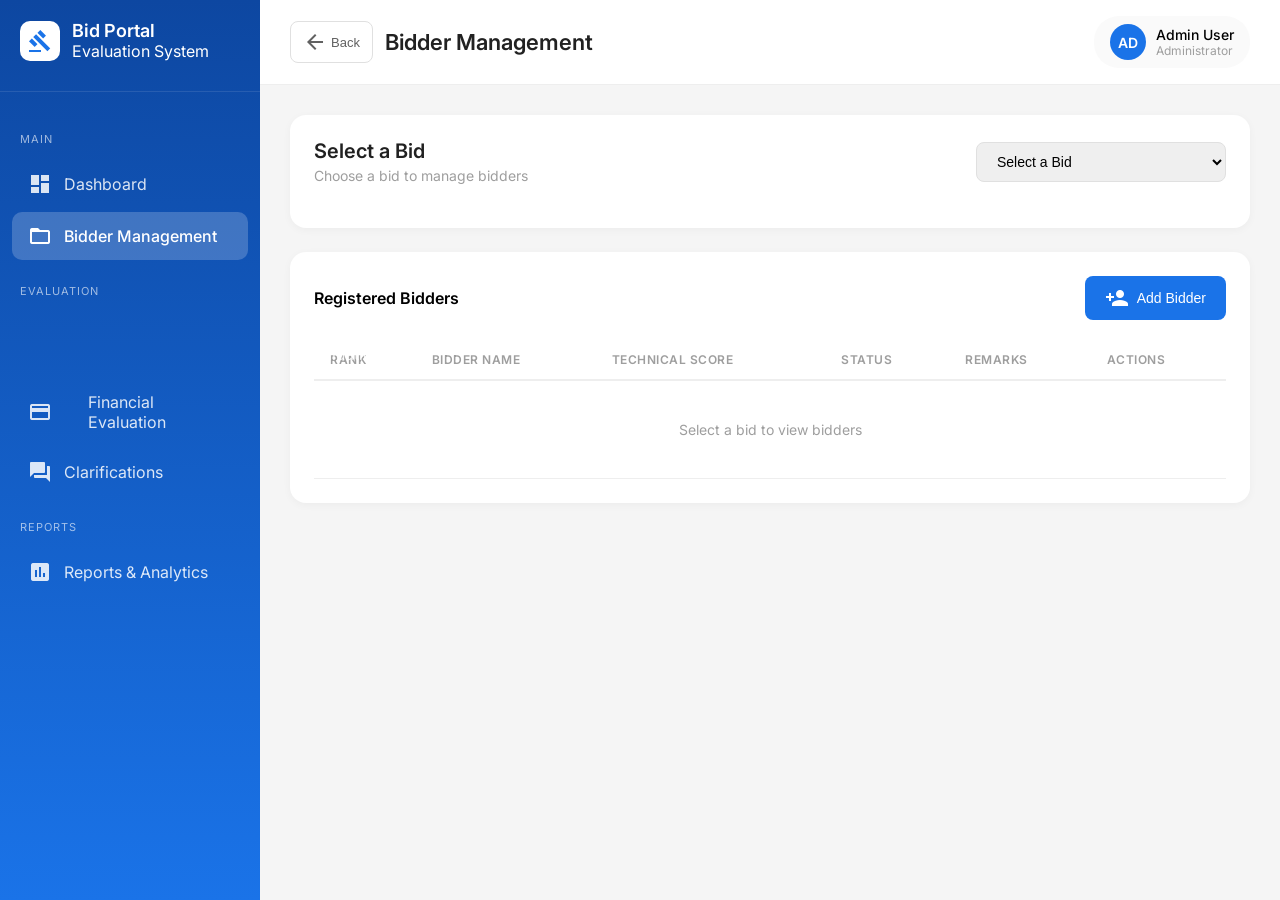
==== bidder-management.html @ e031fa12 "Add files via upload" ====
<!DOCTYPE html>
<html lang="en">
<head>
  <base target="_top">
  <meta charset="UTF-8">
  <meta name="viewport" content="width=device-width, initial-scale=1.0">
  <title>Bid Evaluation Portal - Bidder Management</title>
  <link href="https://fonts.googleapis.com/css2?family=Inter:wght@300;400;500;600;700&display=swap" rel="stylesheet">
  <link href="https://fonts.googleapis.com/icon?family=Material+Icons" rel="stylesheet">
  <style>
    * {
      margin: 0;
      padding: 0;
      box-sizing: border-box;
    }
    
    :root {
      --primary: #1a73e8;
      --primary-dark: #0d47a1;
      --success: #34a853;
      --warning: #fbbc04;
      --danger: #ea4335;
      --purple: #673ab7;
      --gray-50: #fafafa;
      --gray-100: #f5f5f5;
      --gray-200: #eeeeee;
      --gray-300: #e0e0e0;
      --gray-500: #9e9e9e;
      --gray-700: #616161;
      --gray-900: #212121;
    }
    
    body {
      font-family: 'Inter', -apple-system, BlinkMacSystemFont, 'Segoe UI', Roboto, sans-serif;
      background: var(--gray-100);
      min-height: 100vh;
    }
    
    /* Sidebar */
    .sidebar {
      position: fixed;
      left: 0;
      top: 0;
      width: 260px;
      height: 100vh;
      background: linear-gradient(180deg, var(--primary-dark) 0%, var(--primary) 100%);
      color: white;
      padding: 20px 0;
      z-index: 1000;
    }
    
    .sidebar-header {
      padding: 0 20px 30px;
      border-bottom: 1px solid rgba(255,255,255,0.1);
      margin-bottom: 20px;
    }
    
    .sidebar-logo {
      display: flex;
      align-items: center;
      gap: 12px;
    }
    
    .sidebar-logo .logo-icon {
      width: 40px;
      height: 40px;
      background: white;
      border-radius: 10px;
      display: flex;
      align-items: center;
      justify-content: center;
    }
    
    .sidebar-logo .logo-icon .material-icons {
      color: var(--primary);
      font-size: 24px;
    }
    
    .sidebar-logo h1 {
      font-size: 18px;
      font-weight: 600;
    }
    
    .nav-menu {
      list-style: none;
    }
    
    .nav-item {
      margin: 4px 12px;
    }
    
    .nav-link {
      display: flex;
      align-items: center;
      gap: 12px;
      padding: 12px 16px;
      color: rgba(255,255,255,0.85);
      text-decoration: none;
      border-radius: 10px;
      transition: all 0.2s;
      cursor: pointer;
    }
    
    .nav-link:hover {
      background: rgba(255,255,255,0.1);
      color: white;
    }
    
    .nav-link.active {
      background: rgba(255,255,255,0.2);
      color: white;
      font-weight: 500;
    }
    
    .nav-section {
      padding: 20px 20px 10px;
      font-size: 11px;
      text-transform: uppercase;
      letter-spacing: 1px;
      opacity: 0.6;
    }
    
    /* Main Content */
    .main-content {
      margin-left: 260px;
      min-height: 100vh;
    }
    
    /* Top Header */
    .top-header {
      background: white;
      padding: 16px 30px;
      display: flex;
      align-items: center;
      justify-content: space-between;
      border-bottom: 1px solid var(--gray-200);
      position: sticky;
      top: 0;
      z-index: 100;
    }
    
    .page-title {
      display: flex;
      align-items: center;
      gap: 12px;
    }
    
    .back-btn {
      display: flex;
      align-items: center;
      gap: 4px;
      padding: 8px 12px;
      background: none;
      border: 1px solid var(--gray-300);
      border-radius: 8px;
      color: var(--gray-700);
      font-size: 13px;
      cursor: pointer;
      transition: all 0.2s;
    }
    
    .back-btn:hover {
      background: var(--gray-100);
    }
    
    .page-title h2 {
      font-size: 22px;
      font-weight: 600;
      color: var(--gray-900);
    }
    
    .header-actions {
      display: flex;
      align-items: center;
      gap: 16px;
    }
    
    .user-profile {
      display: flex;
      align-items: center;
      gap: 10px;
      padding: 8px 16px;
      background: var(--gray-50);
      border-radius: 25px;
    }
    
    .user-avatar {
      width: 36px;
      height: 36px;
      background: var(--primary);
      border-radius: 50%;
      display: flex;
      align-items: center;
      justify-content: center;
      color: white;
      font-weight: 600;
      font-size: 14px;
    }
    
    /* Content */
    .page-content {
      padding: 30px;
    }
    
    /* Bid Info */
    .bid-info-card {
      background: white;
      border-radius: 16px;
      padding: 24px;
      margin-bottom: 24px;
      box-shadow: 0 2px 8px rgba(0,0,0,0.04);
    }
    
    .bid-header {
      display: flex;
      align-items: center;
      justify-content: space-between;
      margin-bottom: 20px;
    }
    
    .bid-title h3 {
      font-size: 20px;
      font-weight: 600;
      color: var(--gray-900);
    }
    
    .bid-title p {
      font-size: 14px;
      color: var(--gray-500);
      margin-top: 4px;
    }
    
    /* Bidders Table */
    .table-section {
      background: white;
      border-radius: 16px;
      padding: 24px;
      box-shadow: 0 2px 8px rgba(0,0,0,0.04);
      margin-bottom: 24px;
    }
    
    .table-header {
      display: flex;
      align-items: center;
      justify-content: space-between;
      margin-bottom: 20px;
    }
    
    .table-header h3 {
      font-size: 16px;
      font-weight: 600;
    }
    
    .btn {
      display: inline-flex;
      align-items: center;
      gap: 8px;
      padding: 10px 20px;
      border: none;
      border-radius: 8px;
      font-size: 14px;
      font-weight: 500;
      cursor: pointer;
      transition: all 0.2s;
    }
    
    .btn-primary {
      background: var(--primary);
      color: white;
    }
    
    .btn-primary:hover {
      background: var(--primary-dark);
    }
    
    .btn-secondary {
      background: var(--gray-100);
      color: var(--gray-700);
    }
    
    .btn-success {
      background: var(--success);
      color: white;
    }
    
    .btn-danger {
      background: var(--danger);
      color: white;
    }
    
    .data-table {
      width: 100%;
      border-collapse: collapse;
    }
    
    .data-table th {
      text-align: left;
      padding: 12px 16px;
      font-size: 12px;
      font-weight: 600;
      color: var(--gray-500);
      text-transform: uppercase;
      letter-spacing: 0.5px;
      border-bottom: 2px solid var(--gray-200);
    }
    
    .data-table td {
      padding: 16px;
      font-size: 14px;
      color: var(--gray-700);
      border-bottom: 1px solid var(--gray-200);
    }
    
    .data-table tr:hover {
      background: var(--gray-50);
    }
    
    .rank-badge {
      width: 32px;
      height: 32px;
      border-radius: 50%;
      display: inline-flex;
      align-items: center;
      justify-content: center;
      font-weight: 700;
      font-size: 14px;
    }
    
    .rank-badge.gold {
      background: linear-gradient(135deg, #ffd700, #ffb700);
      color: #7c5800;
    }
    
    .rank-badge.silver {
      background: linear-gradient(135deg, #c0c0c0, #a0a0a0);
      color: #444;
    }
    
    .rank-badge.bronze {
      background: linear-gradient(135deg, #cd7f32, #a0522d);
      color: white;
    }
    
    .rank-badge.default {
      background: var(--gray-200);
      color: var(--gray-700);
    }
    
    .score-input {
      width: 80px;
      padding: 8px 12px;
      border: 1px solid var(--gray-300);
      border-radius: 6px;
      font-size: 14px;
      text-align: center;
    }
    
    .score-input:focus {
      outline: none;
      border-color: var(--primary);
    }
    
    .status-badge {
      display: inline-flex;
      align-items: center;
      gap: 6px;
      padding: 4px 12px;
      border-radius: 20px;
      font-size: 12px;
      font-weight: 500;
    }
    
    .status-badge.pending { background: #f5f5f5; color: #616161; }
    .status-badge.passed { background: #e8f5e9; color: #2e7d32; }
    .status-badge.failed { background: #ffebee; color: #c62828; }
    
    .action-btn {
      padding: 6px 10px;
      background: none;
      border: 1px solid var(--gray-300);
      border-radius: 6px;
      cursor: pointer;
      color: var(--gray-700);
      transition: all 0.2s;
      margin-right: 4px;
    }
    
    .action-btn:hover {
      background: var(--primary);
      border-color: var(--primary);
      color: white;
    }
    
    .action-btn.danger:hover {
      background: var(--danger);
      border-color: var(--danger);
    }
    
    /* Score Summary */
    .score-summary {
      display: grid;
      grid-template-columns: repeat(3, 1fr);
      gap: 20px;
      margin-bottom: 24px;
    }
    
    .summary-card {
      background: white;
      border-radius: 12px;
      padding: 20px;
      box-shadow: 0 2px 8px rgba(0,0,0,0.04);
      text-align: center;
    }
    
    .summary-card h4 {
      font-size: 13px;
      color: var(--gray-500);
      margin-bottom: 8px;
    }
    
    .summary-card .value {
      font-size: 28px;
      font-weight: 700;
      color: var(--gray-900);
    }
    
    .summary-card.highlight {
      background: linear-gradient(135deg, var(--primary), var(--primary-dark));
      color: white;
    }
    
    .summary-card.highlight h4 {
      color: rgba(255,255,255,0.8);
    }
    
    .summary-card.highlight .value {
      color: white;
    }
    
    /* Modal */
    .modal-overlay {
      position: fixed;
      top: 0;
      left: 0;
      right: 0;
      bottom: 0;
      background: rgba(0,0,0,0.5);
      display: none;
      align-items: center;
      justify-content: center;
      z-index: 2000;
    }
    
    .modal-overlay.show {
      display: flex;
    }
    
    .modal {
      background: white;
      border-radius: 16px;
      width: 90%;
      max-width: 500px;
    }
    
    .modal-header {
      padding: 20px 24px;
      border-bottom: 1px solid var(--gray-200);
      display: flex;
      align-items: center;
      justify-content: space-between;
    }
    
    .modal-header h3 {
      font-size: 18px;
      font-weight: 600;
    }
    
    .modal-close {
      background: none;
      border: none;
      cursor: pointer;
      color: var(--gray-500);
      padding: 4px;
    }
    
    .modal-body {
      padding: 24px;
    }
    
    .form-group {
      margin-bottom: 20px;
    }
    
    .form-group label {
      display: block;
      font-size: 13px;
      font-weight: 500;
      color: var(--gray-700);
      margin-bottom: 8px;
    }
    
    .form-group input,
    .form-group select,
    .form-group textarea {
      width: 100%;
      padding: 12px 16px;
      border: 1px solid var(--gray-300);
      border-radius: 8px;
      font-size: 14px;
      font-family: inherit;
    }
    
    .form-group input:focus,
    .form-group select:focus,
    .form-group textarea:focus {
      outline: none;
      border-color: var(--primary);
      box-shadow: 0 0 0 3px rgba(26, 115, 232, 0.1);
    }
    
    .modal-footer {
      padding: 16px 24px;
      border-top: 1px solid var(--gray-200);
      display: flex;
      justify-content: flex-end;
      gap: 12px;
    }
    
    /* Loading */
    .loading-overlay {
      position: fixed;
      top: 0;
      left: 0;
      right: 0;
      bottom: 0;
      background: rgba(255,255,255,0.9);
      display: flex;
      flex-direction: column;
      align-items: center;
      justify-content: center;
      z-index: 3000;
    }
    
    .loading-overlay.hidden {
      display: none;
    }
    
    .spinner {
      width: 48px;
      height: 48px;
      border: 4px solid var(--gray-200);
      border-top-color: var(--primary);
      border-radius: 50%;
      animation: spin 1s linear infinite;
    }
    
    @keyframes spin {
      to { transform: rotate(360deg); }
    }
  </style>
</head>
<body>
  <!-- Loading Overlay -->
  <div class="loading-overlay hidden" id="loadingOverlay">
    <div class="spinner"></div>
    <p style="margin-top: 16px; color: var(--gray-700);">Loading...</p>
  </div>
  
  <!-- Sidebar -->
  <aside class="sidebar">
    <div class="sidebar-header">
      <div class="sidebar-logo">
        <div class="logo-icon">
          <span class="material-icons">gavel</span>
        </div>
        <div>
          <h1>Bid Portal</h1>
          <span>Evaluation System</span>
        </div>
      </div>
    </div>
    
    <nav>
      <ul class="nav-menu">
        <li class="nav-section">Main</li>
        <li class="nav-item">
          <a class="nav-link" onclick="goToDashboard()">
            <span class="material-icons">dashboard</span>
            Dashboard
          </a>
        </li>
        <li class="nav-item">
          <a class="nav-link active">
            <span class="material-icons">folder_open</span>
            Bidder Management
          </a>
        </li>
        
        <li class="nav-section">Evaluation</li>
        <li class="nav-item">
          <a class="nav-link" onclick="showPage('technical')">
            <span class="material-icons">engineering</span>
            Technical Evaluation
          </a>
        </li>
        <li class="nav-item">
          <a class="nav-link" onclick="showPage('financial')">
            <span class="material-icons">payments</span>
            Financial Evaluation
          </a>
        </li>
        <li class="nav-item">
          <a class="nav-link" onclick="showPage('clarifications')">
            <span class="material-icons">question_answer</span>
            Clarifications
          </a>
        </li>
        
        <li class="nav-section">Reports</li>
        <li class="nav-item">
          <a class="nav-link" onclick="showPage('reports')">
            <span class="material-icons">assessment</span>
            Reports & Analytics
          </a>
        </li>
      </ul>
    </nav>
  </aside>
  
  <!-- Main Content -->
  <main class="main-content">
    <!-- Top Header -->
    <header class="top-header">
      <div class="page-title">
        <button class="back-btn" onclick="goToDashboard()">
          <span class="material-icons">arrow_back</span>
          Back
        </button>
        <h2>Bidder Management</h2>
      </div>
      <div class="header-actions">
        <div class="user-profile">
          <div class="user-avatar" id="userAvatar">AD</div>
          <div>
            <div style="font-size: 14px; font-weight: 500;" id="userName">Admin User</div>
            <div style="font-size: 12px; color: var(--gray-500);" id="userRole">Administrator</div>
          </div>
        </div>
      </div>
    </header>
    
    <!-- Page Content -->
    <div class="page-content">
      <!-- Bid Selection -->
      <div class="bid-info-card">
        <div class="bid-header">
          <div class="bid-title">
            <h3 id="bidTitle">Select a Bid</h3>
            <p id="bidSubtitle">Choose a bid to manage bidders</p>
          </div>
          <select id="bidSelect" onchange="loadBidderData()" style="padding: 10px 16px; border: 1px solid var(--gray-300); border-radius: 8px; font-size: 14px; min-width: 250px;">
            <option value="">Select a Bid</option>
          </select>
        </div>
      </div>
      
      <!-- Score Summary -->
      <div class="score-summary" id="scoreSummary" style="display: none;">
        <div class="summary-card">
          <h4>Total Bidders</h4>
          <div class="value" id="totalBidders">0</div>
        </div>
        <div class="summary-card highlight">
          <h4>Average Score</h4>
          <div class="value" id="avgScore">0</div>
        </div>
        <div class="summary-card">
          <h4>Highest Score</h4>
          <div class="value" id="highestScore">0</div>
        </div>
      </div>
      
      <!-- Bidders Table -->
      <div class="table-section">
        <div class="table-header">
          <h3>Registered Bidders</h3>
          <button class="btn btn-primary" onclick="openAddBidderModal()" id="addBidderBtn" disabled>
            <span class="material-icons">person_add</span>
            Add Bidder
          </button>
        </div>
        
        <table class="data-table">
          <thead>
            <tr>
              <th>Rank</th>
              <th>Bidder Name</th>
              <th>Technical Score</th>
              <th>Status</th>
              <th>Remarks</th>
              <th>Actions</th>
            </tr>
          </thead>
          <tbody id="biddersTable">
            <tr>
              <td colspan="6" style="text-align: center; padding: 40px; color: var(--gray-500);">
                Select a bid to view bidders
              </td>
            </tr>
          </tbody>
        </table>
      </div>
    </div>
  </main>
  
  <!-- Add/Edit Bidder Modal -->
  <div class="modal-overlay" id="bidderModal">
    <div class="modal">
      <div class="modal-header">
        <h3 id="modalTitle">Add New Bidder</h3>
        <button class="modal-close" onclick="closeModal('bidderModal')">
          <span class="material-icons">close</span>
        </button>
      </div>
      <div class="modal-body">
        <form id="bidderForm">
          <div class="form-group">
            <label for="bidderName">Bidder Name *</label>
            <input type="text" id="bidderName" required placeholder="Enter bidder name">
          </div>
          
          <div class="form-group">
            <label for="technicalScore">Technical Score (0-100) *</label>
            <input type="number" id="technicalScore" min="0" max="100" required placeholder="Enter score">
          </div>
          
          <div class="form-group">
            <label for="technicalStatus">Status</label>
            <select id="technicalStatus">
              <option value="Pending">Pending</option>
              <option value="Passed">Passed</option>
              <option value="Failed">Failed</option>
            </select>
          </div>
          
          <div class="form-group">
            <label for="remarks">Remarks</label>
            <textarea id="remarks" rows="2" placeholder="Enter any remarks..."></textarea>
          </div>
        </form>
      </div>
      <div class="modal-footer">
        <button class="btn btn-secondary" onclick="closeModal('bidderModal')">Cancel</button>
        <button class="btn btn-primary" onclick="submitBidder()">Save Bidder</button>
      </div>
    </div>
  </div>
  
  <script>
    // Global variables
    let currentUser = null;
    let currentBidId = null;
    let currentBid = null;
    let allBids = [];
    let editingBidderId = null;
    
    // Initialize
    document.addEventListener('DOMContentLoaded', function() {
      currentUser = JSON.parse(sessionStorage.getItem('bidPortalUser') || '{}');
      
      if (!currentUser.id) {
        goToDashboard();
        return;
      }
      
      // Update user info
      document.getElementById('userName').textContent = currentUser.fullName || currentUser.username;
      document.getElementById('userRole').textContent = currentUser.role;
      document.getElementById('userAvatar').textContent = getInitials(currentUser.fullName || currentUser.username);
      
      // Load bids
      loadBids();
    });
    
    function getInitials(name) {
      return name.split(' ').map(n => n[0]).join('').toUpperCase().substring(0, 2);
    }
    
    function showLoading() {
      document.getElementById('loadingOverlay').classList.remove('hidden');
    }
    
    function hideLoading() {
      document.getElementById('loadingOverlay').classList.add('hidden');
    }
    
    function loadBids() {
      showLoading();
      
      google.script.run
        .withSuccessHandler(function(result) {
          hideLoading();
          if (result.success) {
            allBids = result.bids;
            populateBidDropdown();
          }
        })
        .withFailureHandler(function(error) {
          hideLoading();
          console.error('Error loading bids:', error);
        })
        .getAllBids({});
    }
    
    function populateBidDropdown() {
      const select = document.getElementById('bidSelect');
      select.innerHTML = '<option value="">Select a Bid</option>' +
        allBids.map(bid => `<option value="${bid.id}">${bid.bidNumber} - ${bid.bidName}</option>`).join('');
    }
    
    function loadBidderData() {
      currentBidId = document.getElementById('bidSelect').value;
      
      if (!currentBidId) {
        document.getElementById('bidTitle').textContent = 'Select a Bid';
        document.getElementById('bidSubtitle').textContent = 'Choose a bid to manage bidders';
        document.getElementById('scoreSummary').style.display = 'none';
        document.getElementById('addBidderBtn').disabled = true;
        document.getElementById('biddersTable').innerHTML = '<tr><td colspan="6" style="text-align: center; padding: 40px; color: var(--gray-500);">Select a bid to view bidders</td></tr>';
        return;
      }
      
      showLoading();
      
      google.script.run
        .withSuccessHandler(function(result) {
          hideLoading();
          if (result.success) {
            currentBid = result.bid;
            renderBidderTable();
          } else {
            alert(result.message);
          }
        })
        .withFailureHandler(function(error) {
          hideLoading();
          alert('Error loading bid: ' + error.message);
        })
        .getBidById(currentBidId);
    }
    
    function renderBidderTable() {
      const bidders = currentBid.bidders || [];
      
      // Update header
      document.getElementById('bidTitle').textContent = currentBid.bidName;
      document.getElementById('bidSubtitle').textContent = currentBid.bidNumber;
      document.getElementById('addBidderBtn').disabled = false;
      
      // Update summary
      document.getElementById('scoreSummary').style.display = 'grid';
      document.getElementById('totalBidders').textContent = bidders.length;
      
      if (bidders.length > 0) {
        const scores = bidders.map(b => b.technicalScore || 0);
        const avg = (scores.reduce((a, b) => a + b, 0) / scores.length).toFixed(1);
        const highest = Math.max(...scores);
        
        document.getElementById('avgScore').textContent = avg;
        document.getElementById('highestScore').textContent = highest;
      } else {
        document.getElementById('avgScore').textContent = '0';
        document.getElementById('highestScore').textContent = '0';
      }
      
      // Render table
      const tbody = document.getElementById('biddersTable');
      
      if (bidders.length === 0) {
        tbody.innerHTML = '<tr><td colspan="6" style="text-align: center; padding: 40px; color: var(--gray-500);">No bidders registered. Click "Add Bidder" to add one.</td></tr>';
        return;
      }
      
      // Sort by score for ranking
      const sortedBidders = [...bidders].sort((a, b) => (b.technicalScore || 0) - (a.technicalScore || 0));
      
      tbody.innerHTML = sortedBidders.map((bidder, index) => {
        const rank = index + 1;
        let rankClass = 'default';
        if (rank === 1) rankClass = 'gold';
        else if (rank === 2) rankClass = 'silver';
        else if (rank === 3) rankClass = 'bronze';
        
        return `
          <tr>
            <td>
              <span class="rank-badge ${rankClass}">${rank}</span>
            </td>
            <td><strong>${bidder.bidderName}</strong></td>
            <td>
              <input type="number" class="score-input" value="${bidder.technicalScore || 0}" 
                     min="0" max="100" onchange="updateScore('${bidder.id}', this.value)">
            </td>
            <td>
              <select style="padding: 6px 12px; border: 1px solid var(--gray-300); border-radius: 6px;" 
                      onchange="updateStatus('${bidder.id}', this.value)">
                <option value="Pending" ${bidder.technicalStatus === 'Pending' ? 'selected' : ''}>Pending</option>
                <option value="Passed" ${bidder.technicalStatus === 'Passed' ? 'selected' : ''}>Passed</option>
                <option value="Failed" ${bidder.technicalStatus === 'Failed' ? 'selected' : ''}>Failed</option>
              </select>
            </td>
            <td>${bidder.remarks || '-'}</td>
            <td>
              <button class="action-btn" onclick="editBidder('${bidder.id}')" title="Edit">
                <span class="material-icons" style="font-size: 16px;">edit</span>
              </button>
              <button class="action-btn danger" onclick="deleteBidder('${bidder.id}')" title="Delete">
                <span class="material-icons" style="font-size: 16px;">delete</span>
              </button>
            </td>
          </tr>
        `;
      }).join('');
    }
    
    function openAddBidderModal() {
      editingBidderId = null;
      document.getElementById('modalTitle').textContent = 'Add New Bidder';
      document.getElementById('bidderForm').reset();
      document.getElementById('bidderModal').classList.add('show');
    }
    
    function editBidder(bidderId) {
      const bidder = currentBid.bidders.find(b => b.id === bidderId);
      if (!bidder) return;
      
      editingBidderId = bidderId;
      document.getElementById('modalTitle').textContent = 'Edit Bidder';
      document.getElementById('bidderName').value = bidder.bidderName;
      document.getElementById('technicalScore').value = bidder.technicalScore || 0;
      document.getElementById('technicalStatus').value = bidder.technicalStatus || 'Pending';
      document.getElementById('remarks').value = bidder.remarks || '';
      document.getElementById('bidderModal').classList.add('show');
    }
    
    function closeModal(modalId) {
      document.getElementById(modalId).classList.remove('show');
      editingBidderId = null;
    }
    
    function submitBidder() {
      const bidderData = {
        bidderName: document.getElementById('bidderName').value,
        technicalScore: parseInt(document.getElementById('technicalScore').value) || 0,
        technicalStatus: document.getElementById('technicalStatus').value,
        remarks: document.getElementById('remarks').value
      };
      
      if (!bidderData.bidderName) {
        alert('Please enter bidder name');
        return;
      }
      
      showLoading();
      
      if (editingBidderId) {
        // Update existing bidder
        google.script.run
          .withSuccessHandler(function(result) {
            hideLoading();
            if (result.success) {
              closeModal('bidderModal');
              loadBidderData();
            } else {
              alert(result.message);
            }
          })
          .withFailureHandler(function(error) {
            hideLoading();
            alert('Error: ' + error.message);
          })
          .updateBidderScore(editingBidderId, bidderData, currentUser);
      } else {
        // Add new bidder
        google.script.run
          .withSuccessHandler(function(result) {
            hideLoading();
            if (result.success) {
              closeModal('bidderModal');
              loadBidderData();
            } else {
              alert(result.message);
            }
          })
          .withFailureHandler(function(error) {
            hideLoading();
            alert('Error: ' + error.message);
          })
          .addBidder(currentBidId, bidderData, currentUser);
      }
    }
    
    function updateScore(bidderId, score) {
      const scoreData = {
        technicalScore: parseInt(score) || 0
      };
      
      google.script.run
        .withSuccessHandler(function(result) {
          if (result.success) {
            loadBidderData();
          }
        })
        .withFailureHandler(function(error) {
          console.error('Error updating score:', error);
        })
        .updateBidderScore(bidderId, scoreData, currentUser);
    }
    
    function updateStatus(bidderId, status) {
      const scoreData = {
        technicalStatus: status
      };
      
      google.script.run
        .withSuccessHandler(function(result) {
          if (result.success) {
            loadBidderData();
          }
        })
        .withFailureHandler(function(error) {
          console.error('Error updating status:', error);
        })
        .updateBidderScore(bidderId, scoreData, currentUser);
    }
    
    function deleteBidder(bidderId) {
      if (!confirm('Are you sure you want to delete this bidder?')) return;
      
      showLoading();
      
      google.script.run
        .withSuccessHandler(function(result) {
          hideLoading();
          if (result.success) {
            loadBidderData();
          } else {
            alert(result.message);
          }
        })
        .withFailureHandler(function(error) {
          hideLoading();
          alert('Error: ' + error.message);
        })
        .deleteBidder(bidderId, currentUser);
    }
    
    function goToDashboard() {
      google.script.run
        .withSuccessHandler(function(html) {
          document.open();
          document.write(html);
          document.close();
        })
        .getDashboardPage();
    }
    
    function showPage(page) {
      alert('This page is coming soon! Feature: ' + page);
    }
  </script>
</body>
</html>
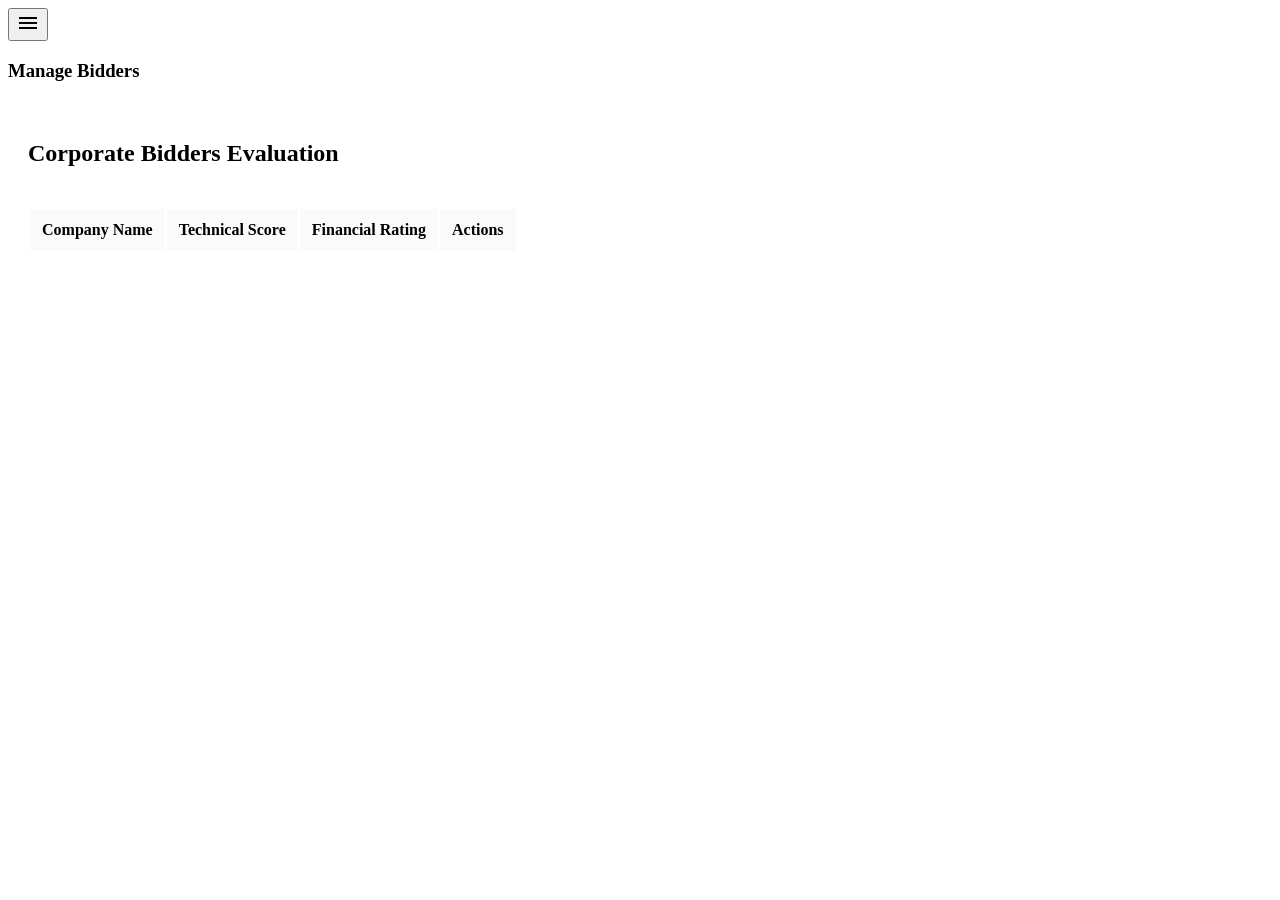
==== commit c390a0b0: "Update bidder-management.html" ====
--- a/bidder-management.html
+++ b/bidder-management.html
@@ -4,1070 +4,70 @@
   <base target="_top">
   <meta charset="UTF-8">
   <meta name="viewport" content="width=device-width, initial-scale=1.0">
-  <title>Bid Evaluation Portal - Bidder Management</title>
+  <title>Bidder Management</title>
   <link href="https://fonts.googleapis.com/css2?family=Inter:wght@300;400;500;600;700&display=swap" rel="stylesheet">
   <link href="https://fonts.googleapis.com/icon?family=Material+Icons" rel="stylesheet">
   <style>
-    * {
-      margin: 0;
-      padding: 0;
-      box-sizing: border-box;
-    }
-    
-    :root {
-      --primary: #1a73e8;
-      --primary-dark: #0d47a1;
-      --success: #34a853;
-      --warning: #fbbc04;
-      --danger: #ea4335;
-      --purple: #673ab7;
-      --gray-50: #fafafa;
-      --gray-100: #f5f5f5;
-      --gray-200: #eeeeee;
-      --gray-300: #e0e0e0;
-      --gray-500: #9e9e9e;
-      --gray-700: #616161;
-      --gray-900: #212121;
-    }
-    
-    body {
-      font-family: 'Inter', -apple-system, BlinkMacSystemFont, 'Segoe UI', Roboto, sans-serif;
-      background: var(--gray-100);
-      min-height: 100vh;
-    }
-    
-    /* Sidebar */
-    .sidebar {
-      position: fixed;
-      left: 0;
-      top: 0;
-      width: 260px;
-      height: 100vh;
-      background: linear-gradient(180deg, var(--primary-dark) 0%, var(--primary) 100%);
-      color: white;
-      padding: 20px 0;
-      z-index: 1000;
-    }
-    
-    .sidebar-header {
-      padding: 0 20px 30px;
-      border-bottom: 1px solid rgba(255,255,255,0.1);
-      margin-bottom: 20px;
-    }
-    
-    .sidebar-logo {
-      display: flex;
-      align-items: center;
-      gap: 12px;
-    }
-    
-    .sidebar-logo .logo-icon {
-      width: 40px;
-      height: 40px;
-      background: white;
-      border-radius: 10px;
-      display: flex;
-      align-items: center;
-      justify-content: center;
-    }
-    
-    .sidebar-logo .logo-icon .material-icons {
-      color: var(--primary);
-      font-size: 24px;
-    }
-    
-    .sidebar-logo h1 {
-      font-size: 18px;
-      font-weight: 600;
-    }
-    
-    .nav-menu {
-      list-style: none;
-    }
-    
-    .nav-item {
-      margin: 4px 12px;
-    }
-    
-    .nav-link {
-      display: flex;
-      align-items: center;
-      gap: 12px;
-      padding: 12px 16px;
-      color: rgba(255,255,255,0.85);
-      text-decoration: none;
-      border-radius: 10px;
-      transition: all 0.2s;
-      cursor: pointer;
-    }
-    
-    .nav-link:hover {
-      background: rgba(255,255,255,0.1);
-      color: white;
-    }
-    
-    .nav-link.active {
-      background: rgba(255,255,255,0.2);
-      color: white;
-      font-weight: 500;
-    }
-    
-    .nav-section {
-      padding: 20px 20px 10px;
-      font-size: 11px;
-      text-transform: uppercase;
-      letter-spacing: 1px;
-      opacity: 0.6;
-    }
-    
-    /* Main Content */
-    .main-content {
-      margin-left: 260px;
-      min-height: 100vh;
-    }
-    
-    /* Top Header */
-    .top-header {
-      background: white;
-      padding: 16px 30px;
-      display: flex;
-      align-items: center;
-      justify-content: space-between;
-      border-bottom: 1px solid var(--gray-200);
-      position: sticky;
-      top: 0;
-      z-index: 100;
-    }
-    
-    .page-title {
-      display: flex;
-      align-items: center;
-      gap: 12px;
-    }
-    
-    .back-btn {
-      display: flex;
-      align-items: center;
-      gap: 4px;
-      padding: 8px 12px;
-      background: none;
-      border: 1px solid var(--gray-300);
-      border-radius: 8px;
-      color: var(--gray-700);
-      font-size: 13px;
-      cursor: pointer;
-      transition: all 0.2s;
-    }
-    
-    .back-btn:hover {
-      background: var(--gray-100);
-    }
-    
-    .page-title h2 {
-      font-size: 22px;
-      font-weight: 600;
-      color: var(--gray-900);
-    }
-    
-    .header-actions {
-      display: flex;
-      align-items: center;
-      gap: 16px;
-    }
-    
-    .user-profile {
-      display: flex;
-      align-items: center;
-      gap: 10px;
-      padding: 8px 16px;
-      background: var(--gray-50);
-      border-radius: 25px;
-    }
-    
-    .user-avatar {
-      width: 36px;
-      height: 36px;
-      background: var(--primary);
-      border-radius: 50%;
-      display: flex;
-      align-items: center;
-      justify-content: center;
-      color: white;
-      font-weight: 600;
-      font-size: 14px;
-    }
-    
-    /* Content */
-    .page-content {
-      padding: 30px;
-    }
-    
-    /* Bid Info */
-    .bid-info-card {
-      background: white;
-      border-radius: 16px;
-      padding: 24px;
-      margin-bottom: 24px;
-      box-shadow: 0 2px 8px rgba(0,0,0,0.04);
-    }
-    
-    .bid-header {
-      display: flex;
-      align-items: center;
-      justify-content: space-between;
-      margin-bottom: 20px;
-    }
-    
-    .bid-title h3 {
-      font-size: 20px;
-      font-weight: 600;
-      color: var(--gray-900);
-    }
-    
-    .bid-title p {
-      font-size: 14px;
-      color: var(--gray-500);
-      margin-top: 4px;
-    }
-    
-    /* Bidders Table */
-    .table-section {
-      background: white;
-      border-radius: 16px;
-      padding: 24px;
-      box-shadow: 0 2px 8px rgba(0,0,0,0.04);
-      margin-bottom: 24px;
-    }
-    
-    .table-header {
-      display: flex;
-      align-items: center;
-      justify-content: space-between;
-      margin-bottom: 20px;
-    }
-    
-    .table-header h3 {
-      font-size: 16px;
-      font-weight: 600;
-    }
-    
-    .btn {
-      display: inline-flex;
-      align-items: center;
-      gap: 8px;
-      padding: 10px 20px;
-      border: none;
-      border-radius: 8px;
-      font-size: 14px;
-      font-weight: 500;
-      cursor: pointer;
-      transition: all 0.2s;
-    }
-    
-    .btn-primary {
-      background: var(--primary);
-      color: white;
-    }
-    
-    .btn-primary:hover {
-      background: var(--primary-dark);
-    }
-    
-    .btn-secondary {
-      background: var(--gray-100);
-      color: var(--gray-700);
-    }
-    
-    .btn-success {
-      background: var(--success);
-      color: white;
-    }
-    
-    .btn-danger {
-      background: var(--danger);
-      color: white;
-    }
-    
-    .data-table {
-      width: 100%;
-      border-collapse: collapse;
-    }
-    
-    .data-table th {
-      text-align: left;
-      padding: 12px 16px;
-      font-size: 12px;
-      font-weight: 600;
-      color: var(--gray-500);
-      text-transform: uppercase;
-      letter-spacing: 0.5px;
-      border-bottom: 2px solid var(--gray-200);
-    }
-    
-    .data-table td {
-      padding: 16px;
-      font-size: 14px;
-      color: var(--gray-700);
-      border-bottom: 1px solid var(--gray-200);
-    }
-    
-    .data-table tr:hover {
-      background: var(--gray-50);
-    }
-    
-    .rank-badge {
-      width: 32px;
-      height: 32px;
-      border-radius: 50%;
-      display: inline-flex;
-      align-items: center;
-      justify-content: center;
-      font-weight: 700;
-      font-size: 14px;
-    }
-    
-    .rank-badge.gold {
-      background: linear-gradient(135deg, #ffd700, #ffb700);
-      color: #7c5800;
-    }
-    
-    .rank-badge.silver {
-      background: linear-gradient(135deg, #c0c0c0, #a0a0a0);
-      color: #444;
-    }
-    
-    .rank-badge.bronze {
-      background: linear-gradient(135deg, #cd7f32, #a0522d);
-      color: white;
-    }
-    
-    .rank-badge.default {
-      background: var(--gray-200);
-      color: var(--gray-700);
-    }
-    
-    .score-input {
-      width: 80px;
-      padding: 8px 12px;
-      border: 1px solid var(--gray-300);
-      border-radius: 6px;
-      font-size: 14px;
-      text-align: center;
-    }
-    
-    .score-input:focus {
-      outline: none;
-      border-color: var(--primary);
-    }
-    
-    .status-badge {
-      display: inline-flex;
-      align-items: center;
-      gap: 6px;
-      padding: 4px 12px;
-      border-radius: 20px;
-      font-size: 12px;
-      font-weight: 500;
-    }
-    
-    .status-badge.pending { background: #f5f5f5; color: #616161; }
-    .status-badge.passed { background: #e8f5e9; color: #2e7d32; }
-    .status-badge.failed { background: #ffebee; color: #c62828; }
-    
-    .action-btn {
-      padding: 6px 10px;
-      background: none;
-      border: 1px solid var(--gray-300);
-      border-radius: 6px;
-      cursor: pointer;
-      color: var(--gray-700);
-      transition: all 0.2s;
-      margin-right: 4px;
-    }
-    
-    .action-btn:hover {
-      background: var(--primary);
-      border-color: var(--primary);
-      color: white;
-    }
-    
-    .action-btn.danger:hover {
-      background: var(--danger);
-      border-color: var(--danger);
-    }
-    
-    /* Score Summary */
-    .score-summary {
-      display: grid;
-      grid-template-columns: repeat(3, 1fr);
-      gap: 20px;
-      margin-bottom: 24px;
-    }
-    
-    .summary-card {
-      background: white;
-      border-radius: 12px;
-      padding: 20px;
-      box-shadow: 0 2px 8px rgba(0,0,0,0.04);
-      text-align: center;
-    }
-    
-    .summary-card h4 {
-      font-size: 13px;
-      color: var(--gray-500);
-      margin-bottom: 8px;
-    }
-    
-    .summary-card .value {
-      font-size: 28px;
-      font-weight: 700;
-      color: var(--gray-900);
-    }
-    
-    .summary-card.highlight {
-      background: linear-gradient(135deg, var(--primary), var(--primary-dark));
-      color: white;
-    }
-    
-    .summary-card.highlight h4 {
-      color: rgba(255,255,255,0.8);
-    }
-    
-    .summary-card.highlight .value {
-      color: white;
-    }
-    
-    /* Modal */
-    .modal-overlay {
-      position: fixed;
-      top: 0;
-      left: 0;
-      right: 0;
-      bottom: 0;
-      background: rgba(0,0,0,0.5);
-      display: none;
-      align-items: center;
-      justify-content: center;
-      z-index: 2000;
-    }
-    
-    .modal-overlay.show {
-      display: flex;
-    }
-    
-    .modal {
-      background: white;
-      border-radius: 16px;
-      width: 90%;
-      max-width: 500px;
-    }
-    
-    .modal-header {
-      padding: 20px 24px;
-      border-bottom: 1px solid var(--gray-200);
-      display: flex;
-      align-items: center;
-      justify-content: space-between;
-    }
-    
-    .modal-header h3 {
-      font-size: 18px;
-      font-weight: 600;
-    }
-    
-    .modal-close {
-      background: none;
-      border: none;
-      cursor: pointer;
-      color: var(--gray-500);
-      padding: 4px;
-    }
-    
-    .modal-body {
-      padding: 24px;
-    }
-    
-    .form-group {
-      margin-bottom: 20px;
-    }
-    
-    .form-group label {
-      display: block;
-      font-size: 13px;
-      font-weight: 500;
-      color: var(--gray-700);
-      margin-bottom: 8px;
-    }
-    
-    .form-group input,
-    .form-group select,
-    .form-group textarea {
-      width: 100%;
-      padding: 12px 16px;
-      border: 1px solid var(--gray-300);
-      border-radius: 8px;
-      font-size: 14px;
-      font-family: inherit;
-    }
-    
-    .form-group input:focus,
-    .form-group select:focus,
-    .form-group textarea:focus {
-      outline: none;
-      border-color: var(--primary);
-      box-shadow: 0 0 0 3px rgba(26, 115, 232, 0.1);
-    }
-    
-    .modal-footer {
-      padding: 16px 24px;
-      border-top: 1px solid var(--gray-200);
-      display: flex;
-      justify-content: flex-end;
-      gap: 12px;
-    }
-    
-    /* Loading */
-    .loading-overlay {
-      position: fixed;
-      top: 0;
-      left: 0;
-      right: 0;
-      bottom: 0;
-      background: rgba(255,255,255,0.9);
-      display: flex;
-      flex-direction: column;
-      align-items: center;
-      justify-content: center;
-      z-index: 3000;
-    }
-    
-    .loading-overlay.hidden {
-      display: none;
-    }
-    
-    .spinner {
-      width: 48px;
-      height: 48px;
-      border: 4px solid var(--gray-200);
-      border-top-color: var(--primary);
-      border-radius: 50%;
-      animation: spin 1s linear infinite;
-    }
-    
-    @keyframes spin {
-      to { transform: rotate(360deg); }
-    }
+    /* Insert Navigation Layout Core Here */
+    .manager-wrapper { padding: 20px; }
+    .action-header { display: flex; justify-content: space-between; align-items: center; flex-wrap: wrap; gap: 12px; margin-bottom: 20px; }
+    .form-control { width: 100%; padding: 10px; border: 1px solid var(--gray-200); border-radius: 6px; }
+    .modal { position: fixed; top: 0; left: 0; right: 0; bottom: 0; background: rgba(0,0,0,0.5); display: none; align-items: center; justify-content: center; p: 16px; z-index: 2000; }
+    .modal-content { background: white; padding: 24px; border-radius: 12px; width: 100%; max-width: 500px; }
   </style>
 </head>
 <body>
-  <!-- Loading Overlay -->
-  <div class="loading-overlay hidden" id="loadingOverlay">
-    <div class="spinner"></div>
-    <p style="margin-top: 16px; color: var(--gray-700);">Loading...</p>
+  <div class="mobile-topbar">
+    <button class="menu-toggle" onclick="toggleSidebar()"><span class="material-icons">menu</span></button>
+    <h3>Manage Bidders</h3>
+    <div style="width:24px;"></div>
   </div>
-  
-  <!-- Sidebar -->
-  <aside class="sidebar">
-    <div class="sidebar-header">
-      <div class="sidebar-logo">
-        <div class="logo-icon">
-          <span class="material-icons">gavel</span>
-        </div>
-        <div>
-          <h1>Bid Portal</h1>
-          <span>Evaluation System</span>
-        </div>
+
+  <main class="main-content">
+    <div class="manager-wrapper">
+      <div class="action-header">
+        <h2>Corporate Bidders Evaluation</h2>
+        <button onclick="openModal()" style="padding:10px 16px; background:var(--primary); color:white; border:none; border-radius:6px; cursor:pointer;">+ Add Bidder</button>
       </div>
-    </div>
-    
-    <nav>
-      <ul class="nav-menu">
-        <li class="nav-section">Main</li>
-        <li class="nav-item">
-          <a class="nav-link" onclick="goToDashboard()">
-            <span class="material-icons">dashboard</span>
-            Dashboard
-          </a>
-        </li>
-        <li class="nav-item">
-          <a class="nav-link active">
-            <span class="material-icons">folder_open</span>
-            Bidder Management
-          </a>
-        </li>
-        
-        <li class="nav-section">Evaluation</li>
-        <li class="nav-item">
-          <a class="nav-link" onclick="showPage('technical')">
-            <span class="material-icons">engineering</span>
-            Technical Evaluation
-          </a>
-        </li>
-        <li class="nav-item">
-          <a class="nav-link" onclick="showPage('financial')">
-            <span class="material-icons">payments</span>
-            Financial Evaluation
-          </a>
-        </li>
-        <li class="nav-item">
-          <a class="nav-link" onclick="showPage('clarifications')">
-            <span class="material-icons">question_answer</span>
-            Clarifications
-          </a>
-        </li>
-        
-        <li class="nav-section">Reports</li>
-        <li class="nav-item">
-          <a class="nav-link" onclick="showPage('reports')">
-            <span class="material-icons">assessment</span>
-            Reports & Analytics
-          </a>
-        </li>
-      </ul>
-    </nav>
-  </aside>
-  
-  <!-- Main Content -->
-  <main class="main-content">
-    <!-- Top Header -->
-    <header class="top-header">
-      <div class="page-title">
-        <button class="back-btn" onclick="goToDashboard()">
-          <span class="material-icons">arrow_back</span>
-          Back
-        </button>
-        <h2>Bidder Management</h2>
-      </div>
-      <div class="header-actions">
-        <div class="user-profile">
-          <div class="user-avatar" id="userAvatar">AD</div>
-          <div>
-            <div style="font-size: 14px; font-weight: 500;" id="userName">Admin User</div>
-            <div style="font-size: 12px; color: var(--gray-500);" id="userRole">Administrator</div>
-          </div>
-        </div>
-      </div>
-    </header>
-    
-    <!-- Page Content -->
-    <div class="page-content">
-      <!-- Bid Selection -->
-      <div class="bid-info-card">
-        <div class="bid-header">
-          <div class="bid-title">
-            <h3 id="bidTitle">Select a Bid</h3>
-            <p id="bidSubtitle">Choose a bid to manage bidders</p>
-          </div>
-          <select id="bidSelect" onchange="loadBidderData()" style="padding: 10px 16px; border: 1px solid var(--gray-300); border-radius: 8px; font-size: 14px; min-width: 250px;">
-            <option value="">Select a Bid</option>
-          </select>
-        </div>
-      </div>
-      
-      <!-- Score Summary -->
-      <div class="score-summary" id="scoreSummary" style="display: none;">
-        <div class="summary-card">
-          <h4>Total Bidders</h4>
-          <div class="value" id="totalBidders">0</div>
-        </div>
-        <div class="summary-card highlight">
-          <h4>Average Score</h4>
-          <div class="value" id="avgScore">0</div>
-        </div>
-        <div class="summary-card">
-          <h4>Highest Score</h4>
-          <div class="value" id="highestScore">0</div>
-        </div>
-      </div>
-      
-      <!-- Bidders Table -->
-      <div class="table-section">
-        <div class="table-header">
-          <h3>Registered Bidders</h3>
-          <button class="btn btn-primary" onclick="openAddBidderModal()" id="addBidderBtn" disabled>
-            <span class="material-icons">person_add</span>
-            Add Bidder
-          </button>
-        </div>
-        
-        <table class="data-table">
+
+      <div class="responsive-table-holder">
+        <table>
           <thead>
-            <tr>
-              <th>Rank</th>
-              <th>Bidder Name</th>
-              <th>Technical Score</th>
-              <th>Status</th>
-              <th>Remarks</th>
-              <th>Actions</th>
+            <tr style="background:#fafafa; border-bottom:1px solid #eee;">
+              <th style="padding:12px;">Company Name</th>
+              <th style="padding:12px;">Technical Score</th>
+              <th style="padding:12px;">Financial Rating</th>
+              <th style="padding:12px; text-align:right;">Actions</th>
             </tr>
           </thead>
-          <tbody id="biddersTable">
-            <tr>
-              <td colspan="6" style="text-align: center; padding: 40px; color: var(--gray-500);">
-                Select a bid to view bidders
-              </td>
-            </tr>
-          </tbody>
+          <tbody id="biddersTableData"></tbody>
         </table>
       </div>
     </div>
   </main>
-  
-  <!-- Add/Edit Bidder Modal -->
-  <div class="modal-overlay" id="bidderModal">
-    <div class="modal">
-      <div class="modal-header">
-        <h3 id="modalTitle">Add New Bidder</h3>
-        <button class="modal-close" onclick="closeModal('bidderModal')">
-          <span class="material-icons">close</span>
-        </button>
+
+  <div class="modal" id="bidderModal">
+    <div class="modal-content">
+      <h3 style="margin-bottom:16px;">Register New Evaluated Bidder</h3>
+      <div style="margin-bottom:12px;">
+        <label style="font-size:12px;">Bidder Name</label>
+        <input type="text" id="bidderName" class="form-control">
       </div>
-      <div class="modal-body">
-        <form id="bidderForm">
-          <div class="form-group">
-            <label for="bidderName">Bidder Name *</label>
-            <input type="text" id="bidderName" required placeholder="Enter bidder name">
-          </div>
-          
-          <div class="form-group">
-            <label for="technicalScore">Technical Score (0-100) *</label>
-            <input type="number" id="technicalScore" min="0" max="100" required placeholder="Enter score">
-          </div>
-          
-          <div class="form-group">
-            <label for="technicalStatus">Status</label>
-            <select id="technicalStatus">
-              <option value="Pending">Pending</option>
-              <option value="Passed">Passed</option>
-              <option value="Failed">Failed</option>
-            </select>
-          </div>
-          
-          <div class="form-group">
-            <label for="remarks">Remarks</label>
-            <textarea id="remarks" rows="2" placeholder="Enter any remarks..."></textarea>
-          </div>
-        </form>
+      <div style="margin-bottom:16px;">
+        <label style="font-size:12px;">Technical Score</label>
+        <input type="number" id="techScore" class="form-control">
       </div>
-      <div class="modal-footer">
-        <button class="btn btn-secondary" onclick="closeModal('bidderModal')">Cancel</button>
-        <button class="btn btn-primary" onclick="submitBidder()">Save Bidder</button>
+      <div style="display:flex; justify-content:flex-end; gap:8px;">
+        <button onclick="closeModal()" style="padding:8px 12px; background:#eee; border:none; border-radius:6px;">Cancel</button>
+        <button onclick="saveBidder()" style="padding:8px 12px; background:var(--primary); color:white; border:none; border-radius:6px;">Save Record</button>
       </div>
     </div>
   </div>
-  
+
   <script>
-    // Global variables
-    let currentUser = null;
-    let currentBidId = null;
-    let currentBid = null;
-    let allBids = [];
-    let editingBidderId = null;
-    
-    // Initialize
-    document.addEventListener('DOMContentLoaded', function() {
-      currentUser = JSON.parse(sessionStorage.getItem('bidPortalUser') || '{}');
-      
-      if (!currentUser.id) {
-        goToDashboard();
-        return;
-      }
-      
-      // Update user info
-      document.getElementById('userName').textContent = currentUser.fullName || currentUser.username;
-      document.getElementById('userRole').textContent = currentUser.role;
-      document.getElementById('userAvatar').textContent = getInitials(currentUser.fullName || currentUser.username);
-      
-      // Load bids
-      loadBids();
-    });
-    
-    function getInitials(name) {
-      return name.split(' ').map(n => n[0]).join('').toUpperCase().substring(0, 2);
-    }
-    
-    function showLoading() {
-      document.getElementById('loadingOverlay').classList.remove('hidden');
-    }
-    
-    function hideLoading() {
-      document.getElementById('loadingOverlay').classList.add('hidden');
-    }
-    
-    function loadBids() {
-      showLoading();
-      
-      google.script.run
-        .withSuccessHandler(function(result) {
-          hideLoading();
-          if (result.success) {
-            allBids = result.bids;
-            populateBidDropdown();
-          }
-        })
-        .withFailureHandler(function(error) {
-          hideLoading();
-          console.error('Error loading bids:', error);
-        })
-        .getAllBids({});
-    }
-    
-    function populateBidDropdown() {
-      const select = document.getElementById('bidSelect');
-      select.innerHTML = '<option value="">Select a Bid</option>' +
-        allBids.map(bid => `<option value="${bid.id}">${bid.bidNumber} - ${bid.bidName}</option>`).join('');
-    }
-    
-    function loadBidderData() {
-      currentBidId = document.getElementById('bidSelect').value;
-      
-      if (!currentBidId) {
-        document.getElementById('bidTitle').textContent = 'Select a Bid';
-        document.getElementById('bidSubtitle').textContent = 'Choose a bid to manage bidders';
-        document.getElementById('scoreSummary').style.display = 'none';
-        document.getElementById('addBidderBtn').disabled = true;
-        document.getElementById('biddersTable').innerHTML = '<tr><td colspan="6" style="text-align: center; padding: 40px; color: var(--gray-500);">Select a bid to view bidders</td></tr>';
-        return;
-      }
-      
-      showLoading();
-      
-      google.script.run
-        .withSuccessHandler(function(result) {
-          hideLoading();
-          if (result.success) {
-            currentBid = result.bid;
-            renderBidderTable();
-          } else {
-            alert(result.message);
-          }
-        })
-        .withFailureHandler(function(error) {
-          hideLoading();
-          alert('Error loading bid: ' + error.message);
-        })
-        .getBidById(currentBidId);
-    }
-    
-    function renderBidderTable() {
-      const bidders = currentBid.bidders || [];
-      
-      // Update header
-      document.getElementById('bidTitle').textContent = currentBid.bidName;
-      document.getElementById('bidSubtitle').textContent = currentBid.bidNumber;
-      document.getElementById('addBidderBtn').disabled = false;
-      
-      // Update summary
-      document.getElementById('scoreSummary').style.display = 'grid';
-      document.getElementById('totalBidders').textContent = bidders.length;
-      
-      if (bidders.length > 0) {
-        const scores = bidders.map(b => b.technicalScore || 0);
-        const avg = (scores.reduce((a, b) => a + b, 0) / scores.length).toFixed(1);
-        const highest = Math.max(...scores);
-        
-        document.getElementById('avgScore').textContent = avg;
-        document.getElementById('highestScore').textContent = highest;
-      } else {
-        document.getElementById('avgScore').textContent = '0';
-        document.getElementById('highestScore').textContent = '0';
-      }
-      
-      // Render table
-      const tbody = document.getElementById('biddersTable');
-      
-      if (bidders.length === 0) {
-        tbody.innerHTML = '<tr><td colspan="6" style="text-align: center; padding: 40px; color: var(--gray-500);">No bidders registered. Click "Add Bidder" to add one.</td></tr>';
-        return;
-      }
-      
-      // Sort by score for ranking
-      const sortedBidders = [...bidders].sort((a, b) => (b.technicalScore || 0) - (a.technicalScore || 0));
-      
-      tbody.innerHTML = sortedBidders.map((bidder, index) => {
-        const rank = index + 1;
-        let rankClass = 'default';
-        if (rank === 1) rankClass = 'gold';
-        else if (rank === 2) rankClass = 'silver';
-        else if (rank === 3) rankClass = 'bronze';
-        
-        return `
-          <tr>
-            <td>
-              <span class="rank-badge ${rankClass}">${rank}</span>
-            </td>
-            <td><strong>${bidder.bidderName}</strong></td>
-            <td>
-              <input type="number" class="score-input" value="${bidder.technicalScore || 0}" 
-                     min="0" max="100" onchange="updateScore('${bidder.id}', this.value)">
-            </td>
-            <td>
-              <select style="padding: 6px 12px; border: 1px solid var(--gray-300); border-radius: 6px;" 
-                      onchange="updateStatus('${bidder.id}', this.value)">
-                <option value="Pending" ${bidder.technicalStatus === 'Pending' ? 'selected' : ''}>Pending</option>
-                <option value="Passed" ${bidder.technicalStatus === 'Passed' ? 'selected' : ''}>Passed</option>
-                <option value="Failed" ${bidder.technicalStatus === 'Failed' ? 'selected' : ''}>Failed</option>
-              </select>
-            </td>
-            <td>${bidder.remarks || '-'}</td>
-            <td>
-              <button class="action-btn" onclick="editBidder('${bidder.id}')" title="Edit">
-                <span class="material-icons" style="font-size: 16px;">edit</span>
-              </button>
-              <button class="action-btn danger" onclick="deleteBidder('${bidder.id}')" title="Delete">
-                <span class="material-icons" style="font-size: 16px;">delete</span>
-              </button>
-            </td>
-          </tr>
-        `;
-      }).join('');
-    }
-    
-    function openAddBidderModal() {
-      editingBidderId = null;
-      document.getElementById('modalTitle').textContent = 'Add New Bidder';
-      document.getElementById('bidderForm').reset();
-      document.getElementById('bidderModal').classList.add('show');
-    }
-    
-    function editBidder(bidderId) {
-      const bidder = currentBid.bidders.find(b => b.id === bidderId);
-      if (!bidder) return;
-      
-      editingBidderId = bidderId;
-      document.getElementById('modalTitle').textContent = 'Edit Bidder';
-      document.getElementById('bidderName').value = bidder.bidderName;
-      document.getElementById('technicalScore').value = bidder.technicalScore || 0;
-      document.getElementById('technicalStatus').value = bidder.technicalStatus || 'Pending';
-      document.getElementById('remarks').value = bidder.remarks || '';
-      document.getElementById('bidderModal').classList.add('show');
-    }
-    
-    function closeModal(modalId) {
-      document.getElementById(modalId).classList.remove('show');
-      editingBidderId = null;
-    }
-    
-    function submitBidder() {
-      const bidderData = {
-        bidderName: document.getElementById('bidderName').value,
-        technicalScore: parseInt(document.getElementById('technicalScore').value) || 0,
-        technicalStatus: document.getElementById('technicalStatus').value,
-        remarks: document.getElementById('remarks').value
-      };
-      
-      if (!bidderData.bidderName) {
-        alert('Please enter bidder name');
-        return;
-      }
-      
-      showLoading();
-      
-      if (editingBidderId) {
-        // Update existing bidder
-        google.script.run
-          .withSuccessHandler(function(result) {
-            hideLoading();
-            if (result.success) {
-              closeModal('bidderModal');
-              loadBidderData();
-            } else {
-              alert(result.message);
-            }
-          })
-          .withFailureHandler(function(error) {
-            hideLoading();
-            alert('Error: ' + error.message);
-          })
-          .updateBidderScore(editingBidderId, bidderData, currentUser);
-      } else {
-        // Add new bidder
-        google.script.run
-          .withSuccessHandler(function(result) {
-            hideLoading();
-            if (result.success) {
-              closeModal('bidderModal');
-              loadBidderData();
-            } else {
-              alert(result.message);
-            }
-          })
-          .withFailureHandler(function(error) {
-            hideLoading();
-            alert('Error: ' + error.message);
-          })
-          .addBidder(currentBidId, bidderData, currentUser);
-      }
-    }
-    
-    function updateScore(bidderId, score) {
-      const scoreData = {
-        technicalScore: parseInt(score) || 0
-      };
-      
-      google.script.run
-        .withSuccessHandler(function(result) {
-          if (result.success) {
-            loadBidderData();
-          }
-        })
-        .withFailureHandler(function(error) {
-          console.error('Error updating score:', error);
-        })
-        .updateBidderScore(bidderId, scoreData, currentUser);
-    }
-    
-    function updateStatus(bidderId, status) {
-      const scoreData = {
-        technicalStatus: status
-      };
-      
-      google.script.run
-        .withSuccessHandler(function(result) {
-          if (result.success) {
-            loadBidderData();
-          }
-        })
-        .withFailureHandler(function(error) {
-          console.error('Error updating status:', error);
-        })
-        .updateBidderScore(bidderId, scoreData, currentUser);
-    }
-    
-    function deleteBidder(bidderId) {
-      if (!confirm('Are you sure you want to delete this bidder?')) return;
-      
-      showLoading();
-      
-      google.script.run
-        .withSuccessHandler(function(result) {
-          hideLoading();
-          if (result.success) {
-            loadBidderData();
-          } else {
-            alert(result.message);
-          }
-        })
-        .withFailureHandler(function(error) {
-          hideLoading();
-          alert('Error: ' + error.message);
-        })
-        .deleteBidder(bidderId, currentUser);
-    }
-    
-    function goToDashboard() {
-      google.script.run
-        .withSuccessHandler(function(html) {
-          document.open();
-          document.write(html);
-          document.close();
-        })
-        .getDashboardPage();
-    }
-    
-    function showPage(page) {
-      alert('This page is coming soon! Feature: ' + page);
-    }
+    function toggleSidebar() { document.getElementById('appSidebar').classList.toggle('active'); }
+    function openModal() { document.getElementById('bidderModal').style.display = 'flex'; }
+     Simpson.closeModal = function() { document.getElementById('bidderModal').style.display = 'none'; }
   </script>
 </body>
 </html>
